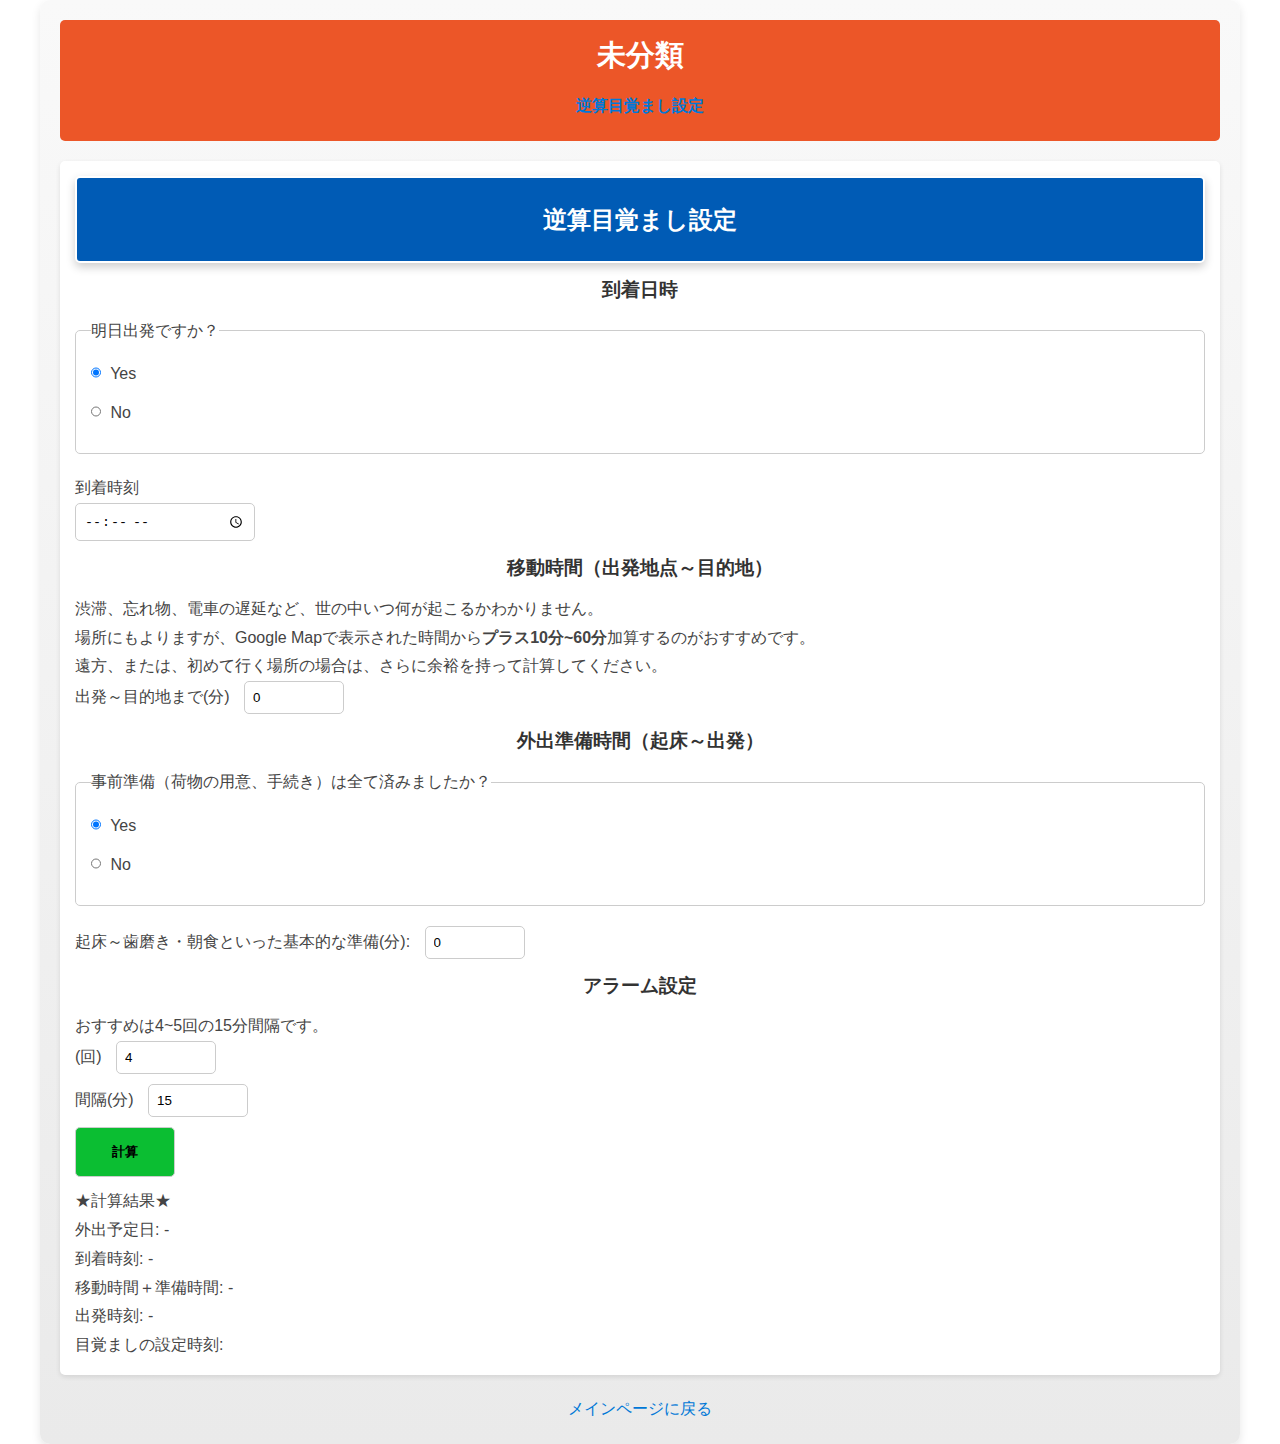
==== Uncategorized.html @ 451b9432 "Add files via upload" ====
<!DOCTYPE html>
<html lang="ja">
  <head>
    <meta charset="UTF-8" />
    <meta name="viewport" content="width=device-width, initial-scale=1.0" />
    <title>未分類</title>
    <link rel="stylesheet" href="styles.css" />
    <script src="Uncategorized.js" defer></script>
  </head>
  <body>
    <header>
      <h1>未分類</h1>
      <nav>
        <ul>
          <li><a href="#reverse-alarm">逆算目覚まし設定</a></li>
        </ul>
      </nav>
    </header>
    <main>
      <!-- 逆算目覚まし設定セクション -->
      <section id="reverse-alarm">
        <h2>逆算目覚まし設定</h2>
        <form onsubmit="event.preventDefault(); calculateAlarms();">
          <div>
            <h3>到着日時</h3>
            <fieldset>
              <legend>明日出発ですか？</legend>
              <label class="check_lb">
                <input
                  type="radio"
                  name="isTomorrow"
                  value="yes"
                  required
                  checked
                />
                Yes
              </label>
              <label class="check_lb">
                <input type="radio" name="isTomorrow" value="no" />
                No
              </label>
              <div id="dateInputContainer" style="display: none">
                <label for="arrivalDate">外出予定日:</label>
                <input type="date" id="arrivalDate" />
              </div>
            </fieldset>
            <label
              >到着時刻
              <input type="time" id="arrivalTime" required />
            </label>
          </div>

          <div>
            <h3>移動時間（出発地点～目的地）</h3>
            <p>
              渋滞、忘れ物、電車の遅延など、世の中いつ何が起こるかわかりません。
              <br />場所にもよりますが、Google
              Mapで表示された時間から<strong>プラス10分~60分</strong>加算するのがおすすめです。<br />
              遠方、または、初めて行く場所の場合は、さらに余裕を持って計算してください。
            </p>
            <label for="travelTime">出発～目的地まで(分)</label>
            <input
              type="number"
              id="travelTime"
              step="1"
              value="0"
              min="0"
              required
            />
          </div>

          <div>
            <h3>外出準備時間（起床～出発）</h3>
            <fieldset>
              <legend>
                事前準備（荷物の用意、手続き）は全て済みましたか？
              </legend>
              <label class="check_lb">
                <input
                  type="radio"
                  name="preparationDone"
                  value="yes"
                  required
                  checked
                />
                Yes
              </label>
              <label class="check_lb">
                <input type="radio" name="preparationDone" value="no" />
                No
              </label>
              <div id="extraPrepTimeContainer" style="display: none">
                <label for="extraPrepTime">事前準備にかかる時間(分)</label>
                <input type="number" id="extraPrepTime" step="1" />
              </div>
            </fieldset>

            <label for="prepTime"
              >起床～歯磨き・朝食といった基本的な準備(分):</label
            >
            <input
              type="number"
              id="prepTime"
              step="1"
              value="0"
              min="0"
              required
            />
          </div>

          <div>
            <h3>アラーム設定</h3>
            <p>おすすめは4~5回の15分間隔です。</p>
            <label for="alarmCount">(回)</label>
            <input type="number" id="alarmCount" value="4" min="1" required />
            <br />

            <label for="alarmInterval">間隔(分)</label>
            <input
              type="number"
              id="alarmInterval"
              value="15"
              min="1"
              required
            />
          </div>
          <p>
            <button type="submit">計算</button>
          </p>
        </form>

        <div>
          <p>★計算結果★</p>
          <p id="alarmDate">外出予定日: -</p>
          <p id="arrivalTimeResult">到着時刻: -</p>
          <p id="totalPrepTimeResult">移動時間＋準備時間: -</p>
          <p id="departureTimeResult">出発時刻: -</p>
          <p>目覚ましの設定時刻:</p>
          <ul id="alarmTimes"></ul>
        </div>
      </section>
    </main>

    <footer>
      <a href="index.html">メインページに戻る</a>
    </footer>
  </body>
</html>

<!--🔴メモ-->
<!--🔴ここの計算結果に、計算ボタンを押されたら上記の入力フォームから・到着してお
くべき時刻・目的地までの移動時間と準備時間の合計を表示するようにして


以下のように修正して、計算ボタンが押された際に「到着しておくべき時刻」と「目的地
までの移動時間と準備時間の合計」を計算結果に表示するようにします。

### 修正コード例

#### HTMLの修正
```html
<div>
  <p>★計算結果★</p>
  <p id="arrivalTimeResult">到着しておくべき時刻: -</p>
  <p id="totalPrepTimeResult">移動時間と準備時間の合計: - 分</p>
  <p id="alarmDate"></p>
  <p>目覚まし時計の時間:</p>
  <ul id="alarmTimes">
    <li>-</li>
  </ul>
</div>
```

#### JavaScriptの修正
```javascript
function calculateAlarms() {
  const arrivalTime = document.getElementById("arrivalTime").value;
  const isTomorrow = document.querySelector('input[name="isTomorrow"]:checked').value;
  const arrivalDateInput = document.getElementById("arrivalDate").value;
  const travelTime = parseInt(document.getElementById("travelTime").value, 10);
  const prepTime = parseInt(document.getElementById("prepTime").value, 10);
  const preparationDone = document.querySelector('input[name="preparationDone"]:checked').value;
  let extraPrepTime = 0;

  if (preparationDone === "no") {
    extraPrepTime = parseInt(document.getElementById("extraPrepTime").value, 10) || 0;
  }

  if (!arrivalTime || isNaN(travelTime) || isNaN(prepTime) || (preparationDone === "no" && isNaN(extraPrepTime))) {
    alert("正しい値を入力してください。");
    return;
  }

  const [arrivalHour, arrivalMinute] = arrivalTime.split(":").map(Number);
  const arrivalDate = new Date();

  if (isTomorrow === "yes") {
    arrivalDate.setDate(arrivalDate.getDate() + 1);
  } else if (arrivalDateInput) {
    const [year, month, day] = arrivalDateInput.split("-").map(Number);
    arrivalDate.setFullYear(year, month - 1, day);
  }

  arrivalDate.setHours(arrivalHour, arrivalMinute, 0);

  const totalPrepTime = travelTime + prepTime + extraPrepTime;

  // 計算結果を表示
  document.getElementById("arrivalTimeResult").textContent = `到着しておくべき時刻: ${arrivalTime}`;
  document.getElementById("totalPrepTimeResult").textContent = `移動時間と準備時間の合計: ${totalPrepTime} 分`;

  const wakeUpDate = new Date(arrivalDate.getTime() - totalPrepTime * 60 * 1000);

  const alarmTimes = [];
  for (let i = 0; i < 5; i++) {
    const alarmDate = new Date(wakeUpDate.getTime() - i * 15 * 60 * 1000);
    const alarmHour = alarmDate.getHours().toString().padStart(2, "0");
    const alarmMinute = alarmDate.getMinutes().toString().padStart(2, "0");
    alarmTimes.push(`${alarmHour}:${alarmMinute}`);
  }

  const alarmTimesList = document.getElementById("alarmTimes");
  alarmTimesList.innerHTML = "";
  alarmTimes.forEach((time) => {
    const li = document.createElement("li");
    li.textContent = time;
    alarmTimesList.appendChild(li);
  });

  const alarmDateElement = document.getElementById("alarmDate");
  const wakeUpDateString = wakeUpDate.toLocaleDateString("ja-JP", {
    year: "numeric",
    month: "2-digit",
    day: "2-digit",
  });
  alarmDateElement.textContent = `目覚まし時計の日付: ${wakeUpDateString}`;
}
```

### 修正内容
1. **HTML**:
   - 計算結果を表示するための新しい要素 `<p id="arrivalTimeResult">` と `<p
     id="totalPrepTimeResult">` を追加。
2. **JavaScript**:
   - 到着時刻 (`arrivalTime`) と移動時間と準備時間の合計 (`totalPrepTime`) を計
     算して、それぞれの要素に表示。

### 動作説明
1. **到着しておくべき時刻**:
   - 入力された到着時刻をそのまま表示。
2. **移動時間と準備時間の合計**:
   - 移動時間、準備時間、追加準備時間を合計して表示。
3. **目覚まし時計の時間**:
   - 15分おきに5つの目覚まし時間を計算してリストに表示。
4. **目覚まし時計の日付**:
   - 計算された目覚まし時計の最初の時間の日付を表示。-->
<!--🔴<label for="arrivalTime">🔴目的地に到着しておくべき時間:</label>のところに
明日→Yes or No　の選択肢を用意し、YesならそのままNoを選択したなら日付を入力する
欄を設けて


そして日付の要素を最終的な結果を表示するところ
<ul id="alarmTimes">
        <li>-</li>
      </ul>
らへんにその前日の日付を表示して

以下のように修正を加え、`明日→Yes or No`の選択肢を追加し、`No`の場合は日付を入力
する欄を表示するようにします。また、最終的な結果に前日の日付を表示します。

### 修正コード例

#### HTMLの修正
```html
<section id="reverse-alarm">
  <h2>逆算目覚まし設定</h2>
  <form onsubmit="event.preventDefault(); calculateAlarms();">
    <label for="arrivalTime">🔴目的地に到着しておくべき時間:</label><br>
    <input type="time" id="arrivalTime" required /><br />

    <fieldset>
      <legend>明日ですか？</legend>
      <label><input type="radio" name="isTomorrow" value="yes" required /> Yes</label>
      <label><input type="radio" name="isTomorrow" value="no" /> No</label>
    </fieldset>

    <div id="dateInputContainer" style="display: none;">
      <label for="arrivalDate">到着日付:</label>
      <input type="date" id="arrivalDate" /><br />
    </div>

    <label for="travelTime">●住居から目的地までに到着するまでにかかる移動時間:</label><br>
    <p>世の中何が起こるかわかりません。（渋滞・忘れ物・電車の遅延・etc…）
      <br>場所にもよりますが、google mapで表示された時間から最低でも<strong>＋20分~50分</strong>加算するのがおすすめです。
    </p>
    <input type="number" id="travelTime" step="1" required /> 分<br />

    <label for="prepTime">●起きてから外出準備（歯磨き、朝食、メイク、etc）ができるまでの時間:</label>
    <input type="number" id="prepTime" step="1" required /> 分<br />

    <fieldset>
      <legend>事前準備（荷物・書類・etc）は済みましたか？</legend>
      <label><input type="radio" name="preparationDone" value="yes" required /> Yes</label>
      <label><input type="radio" name="preparationDone" value="no" /> No</label>
    </fieldset>

    <div id="extraPrepTimeContainer" style="display: none;">
      <label for="extraPrepTime">事前準備にかかる時間 (分):</label>
      <input type="number" id="extraPrepTime" step="1" /> 分<br />
    </div>

    <button type="submit">計算</button>
  </form>
  <p>目覚まし時計の時間:</p>
  <ul id="alarmTimes">
    <li>-</li>
  </ul>
  <p id="alarmDate"></p>
</section>
```

#### JavaScriptの修正
```javascript
document.querySelectorAll('input[name="isTomorrow"]').forEach((radio) => {
  radio.addEventListener("change", (event) => {
    const dateInputContainer = document.getElementById("dateInputContainer");
    if (event.target.value === "no") {
      dateInputContainer.style.display = "block";
    } else {
      dateInputContainer.style.display = "none";
    }
  });
});

document.querySelectorAll('input[name="preparationDone"]').forEach((radio) => {
  radio.addEventListener("change", (event) => {
    const extraPrepTimeContainer = document.getElementById("extraPrepTimeContainer");
    if (event.target.value === "no") {
      extraPrepTimeContainer.style.display = "block";
    } else {
      extraPrepTimeContainer.style.display = "none";
    }
  });
});

function calculateAlarms() {
  const arrivalTime = document.getElementById("arrivalTime").value;
  const isTomorrow = document.querySelector('input[name="isTomorrow"]:checked').value;
  const arrivalDateInput = document.getElementById("arrivalDate").value;
  const travelTime = parseInt(document.getElementById("travelTime").value, 10);
  const prepTime = parseInt(document.getElementById("prepTime").value, 10);
  const preparationDone = document.querySelector('input[name="preparationDone"]:checked').value;
  let extraPrepTime = 0;

  if (preparationDone === "no") {
    extraPrepTime = parseInt(document.getElementById("extraPrepTime").value, 10) || 0;
  }

  if (!arrivalTime || isNaN(travelTime) || isNaN(prepTime) || (preparationDone === "no" && isNaN(extraPrepTime))) {
    alert("正しい値を入力してください。");
    return;
  }

  const [arrivalHour, arrivalMinute] = arrivalTime.split(":").map(Number);
  const arrivalDate = new Date();

  if (isTomorrow === "yes") {
    arrivalDate.setDate(arrivalDate.getDate() + 1);
  } else if (arrivalDateInput) {
    const [year, month, day] = arrivalDateInput.split("-").map(Number);
    arrivalDate.setFullYear(year, month - 1, day);
  }

  arrivalDate.setHours(arrivalHour, arrivalMinute, 0);

  const totalPrepTime = travelTime + prepTime + extraPrepTime;
  const wakeUpDate = new Date(arrivalDate.getTime() - totalPrepTime * 60 * 1000);

  const alarmTimes = [];
  for (let i = 0; i < 5; i++) {
    const alarmDate = new Date(wakeUpDate.getTime() - i * 15 * 60 * 1000);
    const alarmHour = alarmDate.getHours().toString().padStart(2, "0");
    const alarmMinute = alarmDate.getMinutes().toString().padStart(2, "0");
    alarmTimes.push(`${alarmHour}:${alarmMinute}`);
  }

  const alarmTimesList = document.getElementById("alarmTimes");
  alarmTimesList.innerHTML = "";
  alarmTimes.forEach((time) => {
    const li = document.createElement("li");
    li.textContent = time;
    alarmTimesList.appendChild(li);
  });

  const alarmDateElement = document.getElementById("alarmDate");
  const wakeUpDateString = wakeUpDate.toLocaleDateString("ja-JP", {
    year: "numeric",
    month: "2-digit",
    day: "2-digit",
  });
  alarmDateElement.textContent = `目覚まし時計の日付: ${wakeUpDateString}`;
}
```

### 動作説明
1. **明日かどうかの選択**:
   - `Yes`を選択すると日付入力欄は非表示。
   - `No`を選択すると日付入力欄が表示され、到着日付を入力可能。
2. **目覚まし時計の時間計算**:
   - 到着時間と日付、移動時間、準備時間、追加準備時間を基に計算。
   - 15分おきに5つの目覚まし時間を生成。
3. **結果表示**:
   - 目覚まし時計の時間をリスト表示。
   - 目覚まし時計の前日の日付を表示。-->
<!--🔴入力ホームを以下の内容に修正して
・目的地に到着しておくべき時間
・住居から目的地までに到着するまでにかかる移動時間（世の中何が起こるかわからない！google mapで出た時間から＋20分~50分でみておこう！）
・起きてから外出準備（歯磨き、朝食、メイク、etc）ができるまでの時間
・事前準備（荷物・書類・etc）は済んだ？→Yes or No
Noを選んだ場合はその事前準備にかかる時間の入力ホーム
Yesを選んだなら入力ホームは非表示

＃上記の情報から目的地に到着しておくべき時間に加算して目覚まし時計の時間を15分おきに5セット分自動生成して


-->
<!--🔴<li> <a href="Uncategorized.html">未分類</a> <ul> <li>逆算目覚まし設
        定</li> <li>購入判断</li> </ul> </li>メインページはこうなってるので<li>
        逆算目覚まし設定</li>の部分のセクションをつくって



以下は「逆算目覚まし設定」セクションを作成するコード例です。このセクションでは、
起床時間を設定し、必要な睡眠時間を入力することで、逆算して何時に寝るべきかを計算
します。

### 修正コード例

#### HTMLの追加
```html
<section id="reverse-alarm">
  <h2>逆算目覚まし設定</h2>
  <form onsubmit="event.preventDefault(); calculateBedtime();">
    <label for="wakeUpTime">起床時間:</label>
    <input type="time" id="wakeUpTime" required /><br />

    <label for="sleepDuration">必要な睡眠時間 (時間):</label>
    <input type="number" id="sleepDuration" step="0.5" required /> 時間<br />

    <button type="submit">計算</button>
  </form>
  <p>寝るべき時間: <span id="bedtimeResult">-</span></p>
</section>
```

#### JavaScriptの追加
```javascript
function calculateBedtime() {
  const wakeUpTime = document.getElementById("wakeUpTime").value;
  const sleepDuration = parseFloat(document.getElementById("sleepDuration").value);

  if (!wakeUpTime || isNaN(sleepDuration) || sleepDuration <= 0) {
    alert("正しい値を入力してください。");
    return;
  }

  const [wakeHour, wakeMinute] = wakeUpTime.split(":").map(Number);
  const wakeUpDate = new Date();
  wakeUpDate.setHours(wakeHour, wakeMinute, 0);

  const bedtimeDate = new Date(wakeUpDate.getTime() - sleepDuration * 60 * 60 * 1000);
  const bedtimeHour = bedtimeDate.getHours().toString().padStart(2, "0");
  const bedtimeMinute = bedtimeDate.getMinutes().toString().padStart(2, "0");

  document.getElementById("bedtimeResult").textContent = `${bedtimeHour}:${bedtimeMinute}`;
}
```

### 動作説明
1. **起床時間**を`<input type="time">`で入力。
2. **必要な睡眠時間**を`<input type="number">`で入力。
3. `calculateBedtime`関数で、起床時間から必要な睡眠時間を引いて寝るべき時間を計
   算。
4. 計算結果を`<span id="bedtimeResult">`に表示。

### 結果例
- 起床時間: `07:00`
- 必要な睡眠時間: `8`
- 結果: `23:00`   -->
---- styles.css ----
/* 全体のリセット */
* {
  margin: 0;
  padding: 0;
  box-sizing: border-box;
}

html {
  background: url("https://plus.unsplash.com/premium_photo-1679923913597-2848bb0acf0a?q=80&w=1503&auto=format&fit=crop&ixlib=rb-4.0.3&ixid=M3wxMjA3fDB8MHxwaG90by1wYWdlfHx8fGVufDB8fHx8fA%3D%3D")
    no-repeat center center fixed;
  background-size: cover;
  height: auto;
}

body {
  font-family: "Segoe UI", Tahoma, Geneva, Verdana, sans-serif;
  line-height: 1.8;
  background: linear-gradient(to bottom, #f9f9f9, #eaeaea);
  color: #444;
  padding: 20px;
  width: 100%;
  height: 100%;
  max-width: 1200px;
  margin: 0 auto;
  box-shadow: 0 4px 10px rgba(0, 0, 0, 0.1);
  border-radius: 10px;
}

h2 {
  text-align: center;
  width: 100%;
  padding: 20px;
  background: #005bb5;
  color: #fff;
  border: 2px solid #fff;
  border-radius: 5px;
  box-shadow: 0 4px 10px rgba(0, 0, 0, 0.2);
}

h3 {
  text-align: center;
  margin-bottom: 10px;
  color: #333;
}

header {
  background: #ec5628;
  color: #fff;
  padding: 10px 20px;
  text-align: center;
  border-radius: 5px;
}

header h1 {
  font-size: 1.8rem;
  margin-bottom: 10px;
}

header p {
  font-size: 1rem;
}

nav ul {
  list-style: none;
  padding: 0;
  margin: 10px 0;
}

nav ul li {
  margin-bottom: 10px;
}

nav ul li a {
  text-decoration: none;
  color: #0078d7;
  font-weight: bold;
}

nav ul li a:hover {
  text-decoration: underline;
}

main {
  margin-top: 20px;
}

section {
  background: #fff;
  padding: 15px;
  margin-bottom: 20px;
  border-radius: 5px;
  box-shadow: 0 2px 5px rgba(0, 0, 0, 0.1);
}

form {
  margin-top: 10px;
}

form label {
  display: inline-block;
  margin-right: 10px;
}

form input,
form select,
form button {
  width: 100%;
  padding: 8px;
  margin-bottom: 10px;
  border: 1px solid #ccc;
  border-radius: 5px;
}

form input[type="number"] {
  width: 100px;
}

form button {
  width: 100px;
  height: 50px;
  background-color: #0bbe32;
  color: #000;
  font-weight: bold;
}

form button:hover {
  background: #005bb5;
}

fieldset {
  border: 1px solid #ccc;
  padding: 15px;
  margin-bottom: 20px;
  border-radius: 5px;
}

input[type="number"]::-webkit-inner-spin-button,
input[type="number"]::-webkit-outer-spin-button {
  -webkit-appearance: none;
  margin: 0;
}

p span {
  font-weight: bold;
  color: #0078d7;
}

footer {
  text-align: center;
  margin-top: 20px;
}

footer a {
  text-decoration: none;
  color: #0078d7;
}

footer a:hover {
  text-decoration: underline;
}

.product {
  border: 1px solid #ccc;
  border-radius: 5px;
  padding: 15px;
  margin-bottom: 20px;
  background-color: #f9f9f9;
  box-shadow: 0 2px 5px rgba(0, 0, 0, 0.1);
}

.product h3 {
  margin-bottom: 10px;
  font-size: 1.2rem;
  color: #333;
}

.product form {
  display: block;
  gap: 10px;
}

.product button {
  background-color: #0078d7;
  color: #fff;
  border: none;
  padding: 10px;
  border-radius: 5px;
  cursor: pointer;
}

.product button:hover {
  background-color: #005bb5;
}

.site-header {
  background: linear-gradient(to right, #ff7e5f, #feb47b);
  padding: 20px;
  text-align: center;
  border-radius: 10px;
  box-shadow: 0 4px 10px rgba(0, 0, 0, 0.2);
}

.highlight-title {
  font-size: 2.5rem;
  font-weight: bold;
  color: #fff;
  text-shadow: 2px 2px 4px rgba(0, 0, 0, 0.5);
  margin-bottom: 10px;
}

.styled-menu {
  list-style: none;
  padding: 0;
  margin: 20px 0;
  background: #f4f4f4;
  border-radius: 10px;
  box-shadow: 0 2px 5px rgba(0, 0, 0, 0.1);
}

.styled-item {
  border-bottom: 1px solid #ddd;
  padding: 10px 20px;
}

.styled-item:last-child {
  border-bottom: none;
}

.styled-item a {
  text-decoration: none;
  color: #005bb5;
  font-weight: bold;
  display: block;
}

.styled-item a:hover {
  color: #ff7e5f;
}

.styled-submenu {
  list-style: none;
  padding: 10px 20px;
  margin: 10px 0;
  background: #fff;
  border-radius: 5px;
  box-shadow: 0 2px 5px rgba(0, 0, 0, 0.1);
}

.styled-subitem {
  padding: 5px 0;
}

.styled-subitem a {
  text-decoration: none;
  color: #0078d7;
}

.styled-subitem a:hover {
  text-decoration: underline;
}

.check_lb {
  display: block;
  margin-bottom: 10px;
}

.check_lb input[type="radio"] {
  margin-right: 5px;
  width: 10px;
}

@media screen and (max-width: 768px) {
  body {
    padding: 10px;
    width: 100%;
    max-width: none;
  }

  header,
  section,
  footer {
    padding: 10px;
  }

  form input,
  form select,
  form button {
    width: 100%;
    margin-bottom: 10px;
    box-sizing: border-box;
  }

  form input[type="number"],
  form input[type="text"] {
    width: 100%;
    font-size: 1rem;
    padding: 8px;
  }

  .product form {
    display: flex;
    flex-direction: column;
    gap: 10px;
  }

  fieldset label {
    display: block;
    margin-bottom: 10px;
  }

  fieldset input[type="radio"] {
    margin-right: 5px;
  }
}
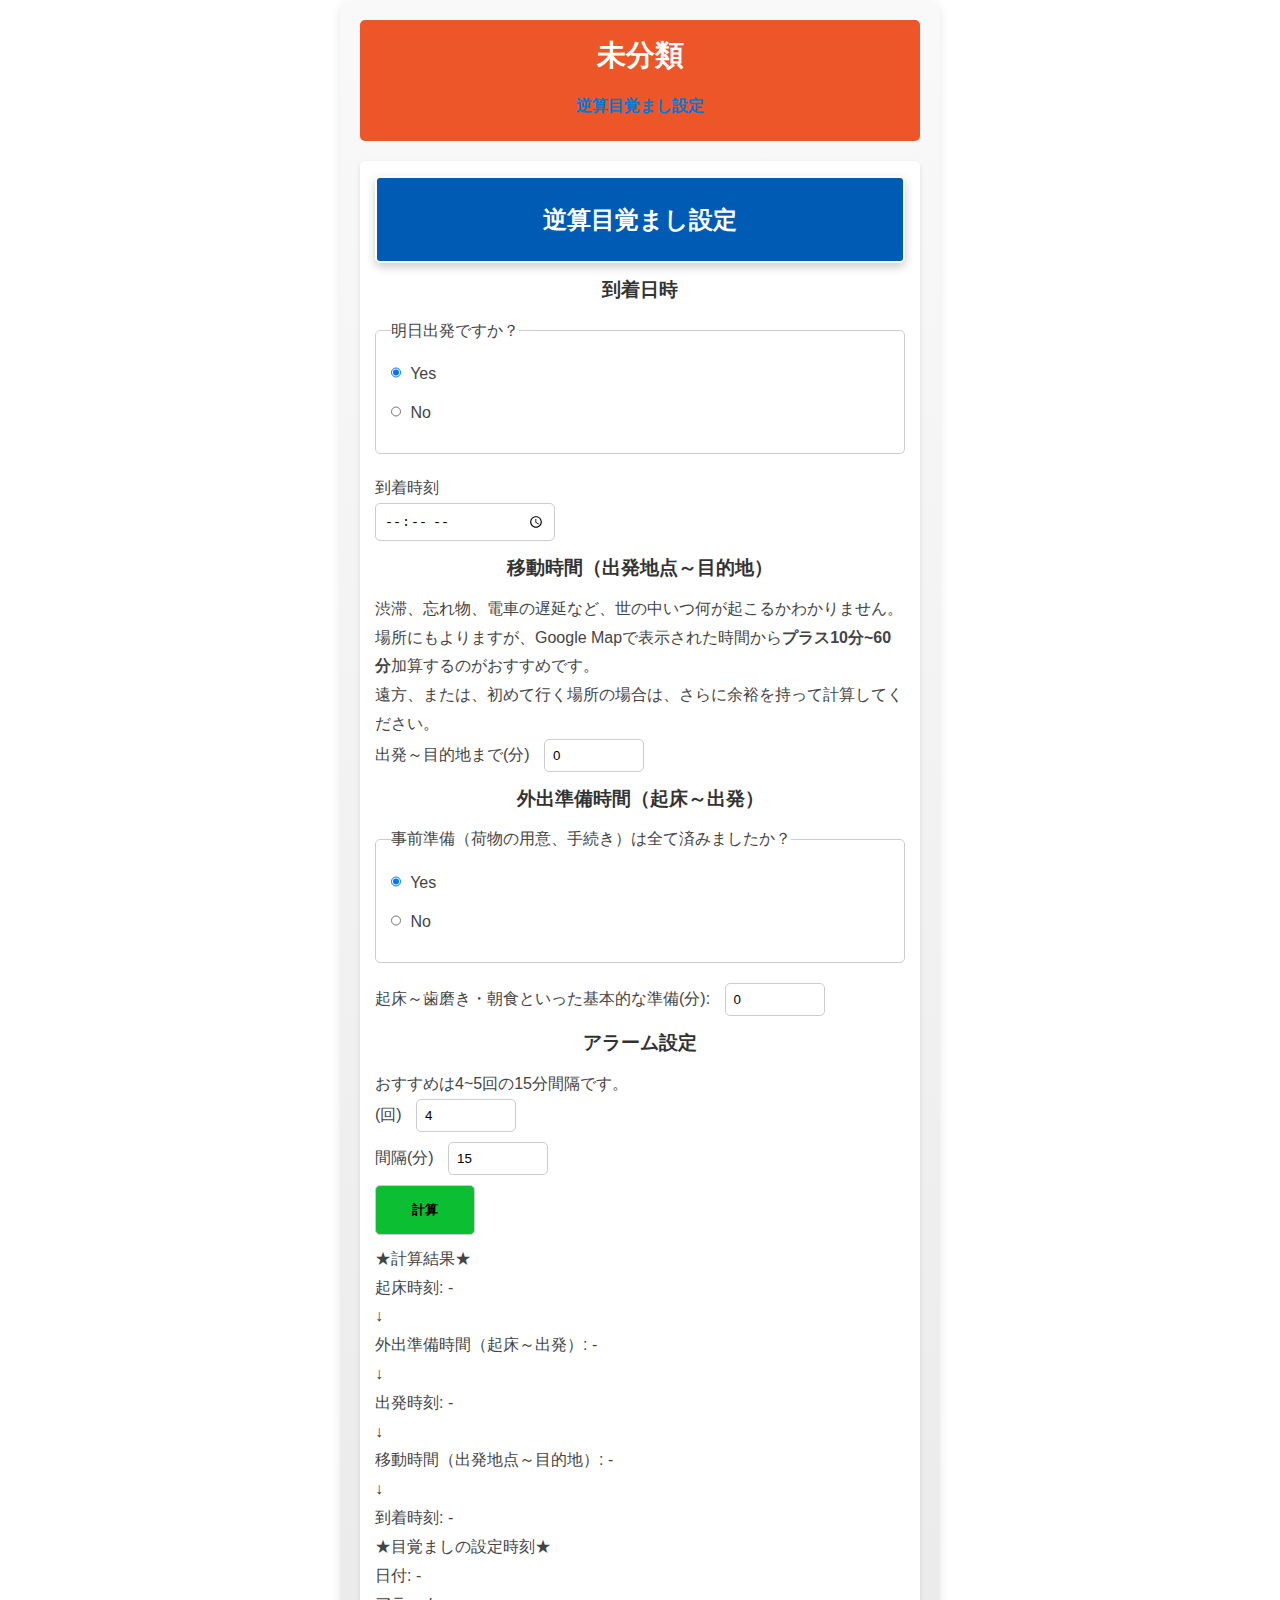
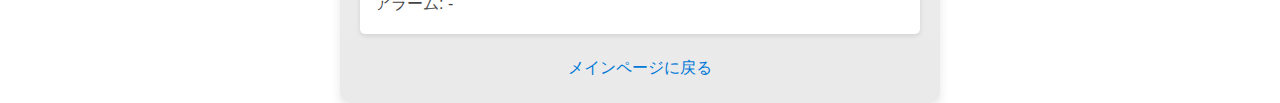
==== commit 576186ea: "Update Uncategorized.html" ====
--- a/Uncategorized.html
+++ b/Uncategorized.html
@@ -131,12 +131,20 @@
 
         <div>
           <p>★計算結果★</p>
-          <p id="alarmDate">外出予定日: -</p>
+          <p id="wakeUpTimeResult">起床時刻: -</p>
+          <p>↓</p>
+          <p id="prepTimeResult">外出準備時間（起床～出発）: -</p>
+          <p>↓</p>
+          <p id="departureTimeResult">出発時刻: -</p>
+          <p>↓</p>
+          <p id="travelTimeResult">移動時間（出発地点～目的地）: -</p>
+          <p>↓</p>
           <p id="arrivalTimeResult">到着時刻: -</p>
-          <p id="totalPrepTimeResult">移動時間＋準備時間: -</p>
-          <p id="departureTimeResult">出発時刻: -</p>
-          <p>目覚ましの設定時刻:</p>
-          <ul id="alarmTimes"></ul>
+          <p>★目覚ましの設定時刻★</p>
+          <p id="alarmDate">日付: -</p>
+          <ul id="alarmTimes">
+            アラーム: -
+          </ul>
         </div>
       </section>
     </main>
@@ -146,344 +154,3 @@
     </footer>
   </body>
 </html>
-
-<!--🔴メモ-->
-<!--🔴ここの計算結果に、計算ボタンを押されたら上記の入力フォームから・到着してお
-くべき時刻・目的地までの移動時間と準備時間の合計を表示するようにして
-
-
-以下のように修正して、計算ボタンが押された際に「到着しておくべき時刻」と「目的地
-までの移動時間と準備時間の合計」を計算結果に表示するようにします。
-
-### 修正コード例
-
-#### HTMLの修正
-```html
-<div>
-  <p>★計算結果★</p>
-  <p id="arrivalTimeResult">到着しておくべき時刻: -</p>
-  <p id="totalPrepTimeResult">移動時間と準備時間の合計: - 分</p>
-  <p id="alarmDate"></p>
-  <p>目覚まし時計の時間:</p>
-  <ul id="alarmTimes">
-    <li>-</li>
-  </ul>
-</div>
-```
-
-#### JavaScriptの修正
-```javascript
-function calculateAlarms() {
-  const arrivalTime = document.getElementById("arrivalTime").value;
-  const isTomorrow = document.querySelector('input[name="isTomorrow"]:checked').value;
-  const arrivalDateInput = document.getElementById("arrivalDate").value;
-  const travelTime = parseInt(document.getElementById("travelTime").value, 10);
-  const prepTime = parseInt(document.getElementById("prepTime").value, 10);
-  const preparationDone = document.querySelector('input[name="preparationDone"]:checked').value;
-  let extraPrepTime = 0;
-
-  if (preparationDone === "no") {
-    extraPrepTime = parseInt(document.getElementById("extraPrepTime").value, 10) || 0;
-  }
-
-  if (!arrivalTime || isNaN(travelTime) || isNaN(prepTime) || (preparationDone === "no" && isNaN(extraPrepTime))) {
-    alert("正しい値を入力してください。");
-    return;
-  }
-
-  const [arrivalHour, arrivalMinute] = arrivalTime.split(":").map(Number);
-  const arrivalDate = new Date();
-
-  if (isTomorrow === "yes") {
-    arrivalDate.setDate(arrivalDate.getDate() + 1);
-  } else if (arrivalDateInput) {
-    const [year, month, day] = arrivalDateInput.split("-").map(Number);
-    arrivalDate.setFullYear(year, month - 1, day);
-  }
-
-  arrivalDate.setHours(arrivalHour, arrivalMinute, 0);
-
-  const totalPrepTime = travelTime + prepTime + extraPrepTime;
-
-  // 計算結果を表示
-  document.getElementById("arrivalTimeResult").textContent = `到着しておくべき時刻: ${arrivalTime}`;
-  document.getElementById("totalPrepTimeResult").textContent = `移動時間と準備時間の合計: ${totalPrepTime} 分`;
-
-  const wakeUpDate = new Date(arrivalDate.getTime() - totalPrepTime * 60 * 1000);
-
-  const alarmTimes = [];
-  for (let i = 0; i < 5; i++) {
-    const alarmDate = new Date(wakeUpDate.getTime() - i * 15 * 60 * 1000);
-    const alarmHour = alarmDate.getHours().toString().padStart(2, "0");
-    const alarmMinute = alarmDate.getMinutes().toString().padStart(2, "0");
-    alarmTimes.push(`${alarmHour}:${alarmMinute}`);
-  }
-
-  const alarmTimesList = document.getElementById("alarmTimes");
-  alarmTimesList.innerHTML = "";
-  alarmTimes.forEach((time) => {
-    const li = document.createElement("li");
-    li.textContent = time;
-    alarmTimesList.appendChild(li);
-  });
-
-  const alarmDateElement = document.getElementById("alarmDate");
-  const wakeUpDateString = wakeUpDate.toLocaleDateString("ja-JP", {
-    year: "numeric",
-    month: "2-digit",
-    day: "2-digit",
-  });
-  alarmDateElement.textContent = `目覚まし時計の日付: ${wakeUpDateString}`;
-}
-```
-
-### 修正内容
-1. **HTML**:
-   - 計算結果を表示するための新しい要素 `<p id="arrivalTimeResult">` と `<p
-     id="totalPrepTimeResult">` を追加。
-2. **JavaScript**:
-   - 到着時刻 (`arrivalTime`) と移動時間と準備時間の合計 (`totalPrepTime`) を計
-     算して、それぞれの要素に表示。
-
-### 動作説明
-1. **到着しておくべき時刻**:
-   - 入力された到着時刻をそのまま表示。
-2. **移動時間と準備時間の合計**:
-   - 移動時間、準備時間、追加準備時間を合計して表示。
-3. **目覚まし時計の時間**:
-   - 15分おきに5つの目覚まし時間を計算してリストに表示。
-4. **目覚まし時計の日付**:
-   - 計算された目覚まし時計の最初の時間の日付を表示。-->
-<!--🔴<label for="arrivalTime">🔴目的地に到着しておくべき時間:</label>のところに
-明日→Yes or No　の選択肢を用意し、YesならそのままNoを選択したなら日付を入力する
-欄を設けて
-
-
-そして日付の要素を最終的な結果を表示するところ
-<ul id="alarmTimes">
-        <li>-</li>
-      </ul>
-らへんにその前日の日付を表示して
-
-以下のように修正を加え、`明日→Yes or No`の選択肢を追加し、`No`の場合は日付を入力
-する欄を表示するようにします。また、最終的な結果に前日の日付を表示します。
-
-### 修正コード例
-
-#### HTMLの修正
-```html
-<section id="reverse-alarm">
-  <h2>逆算目覚まし設定</h2>
-  <form onsubmit="event.preventDefault(); calculateAlarms();">
-    <label for="arrivalTime">🔴目的地に到着しておくべき時間:</label><br>
-    <input type="time" id="arrivalTime" required /><br />
-
-    <fieldset>
-      <legend>明日ですか？</legend>
-      <label><input type="radio" name="isTomorrow" value="yes" required /> Yes</label>
-      <label><input type="radio" name="isTomorrow" value="no" /> No</label>
-    </fieldset>
-
-    <div id="dateInputContainer" style="display: none;">
-      <label for="arrivalDate">到着日付:</label>
-      <input type="date" id="arrivalDate" /><br />
-    </div>
-
-    <label for="travelTime">●住居から目的地までに到着するまでにかかる移動時間:</label><br>
-    <p>世の中何が起こるかわかりません。（渋滞・忘れ物・電車の遅延・etc…）
-      <br>場所にもよりますが、google mapで表示された時間から最低でも<strong>＋20分~50分</strong>加算するのがおすすめです。
-    </p>
-    <input type="number" id="travelTime" step="1" required /> 分<br />
-
-    <label for="prepTime">●起きてから外出準備（歯磨き、朝食、メイク、etc）ができるまでの時間:</label>
-    <input type="number" id="prepTime" step="1" required /> 分<br />
-
-    <fieldset>
-      <legend>事前準備（荷物・書類・etc）は済みましたか？</legend>
-      <label><input type="radio" name="preparationDone" value="yes" required /> Yes</label>
-      <label><input type="radio" name="preparationDone" value="no" /> No</label>
-    </fieldset>
-
-    <div id="extraPrepTimeContainer" style="display: none;">
-      <label for="extraPrepTime">事前準備にかかる時間 (分):</label>
-      <input type="number" id="extraPrepTime" step="1" /> 分<br />
-    </div>
-
-    <button type="submit">計算</button>
-  </form>
-  <p>目覚まし時計の時間:</p>
-  <ul id="alarmTimes">
-    <li>-</li>
-  </ul>
-  <p id="alarmDate"></p>
-</section>
-```
-
-#### JavaScriptの修正
-```javascript
-document.querySelectorAll('input[name="isTomorrow"]').forEach((radio) => {
-  radio.addEventListener("change", (event) => {
-    const dateInputContainer = document.getElementById("dateInputContainer");
-    if (event.target.value === "no") {
-      dateInputContainer.style.display = "block";
-    } else {
-      dateInputContainer.style.display = "none";
-    }
-  });
-});
-
-document.querySelectorAll('input[name="preparationDone"]').forEach((radio) => {
-  radio.addEventListener("change", (event) => {
-    const extraPrepTimeContainer = document.getElementById("extraPrepTimeContainer");
-    if (event.target.value === "no") {
-      extraPrepTimeContainer.style.display = "block";
-    } else {
-      extraPrepTimeContainer.style.display = "none";
-    }
-  });
-});
-
-function calculateAlarms() {
-  const arrivalTime = document.getElementById("arrivalTime").value;
-  const isTomorrow = document.querySelector('input[name="isTomorrow"]:checked').value;
-  const arrivalDateInput = document.getElementById("arrivalDate").value;
-  const travelTime = parseInt(document.getElementById("travelTime").value, 10);
-  const prepTime = parseInt(document.getElementById("prepTime").value, 10);
-  const preparationDone = document.querySelector('input[name="preparationDone"]:checked').value;
-  let extraPrepTime = 0;
-
-  if (preparationDone === "no") {
-    extraPrepTime = parseInt(document.getElementById("extraPrepTime").value, 10) || 0;
-  }
-
-  if (!arrivalTime || isNaN(travelTime) || isNaN(prepTime) || (preparationDone === "no" && isNaN(extraPrepTime))) {
-    alert("正しい値を入力してください。");
-    return;
-  }
-
-  const [arrivalHour, arrivalMinute] = arrivalTime.split(":").map(Number);
-  const arrivalDate = new Date();
-
-  if (isTomorrow === "yes") {
-    arrivalDate.setDate(arrivalDate.getDate() + 1);
-  } else if (arrivalDateInput) {
-    const [year, month, day] = arrivalDateInput.split("-").map(Number);
-    arrivalDate.setFullYear(year, month - 1, day);
-  }
-
-  arrivalDate.setHours(arrivalHour, arrivalMinute, 0);
-
-  const totalPrepTime = travelTime + prepTime + extraPrepTime;
-  const wakeUpDate = new Date(arrivalDate.getTime() - totalPrepTime * 60 * 1000);
-
-  const alarmTimes = [];
-  for (let i = 0; i < 5; i++) {
-    const alarmDate = new Date(wakeUpDate.getTime() - i * 15 * 60 * 1000);
-    const alarmHour = alarmDate.getHours().toString().padStart(2, "0");
-    const alarmMinute = alarmDate.getMinutes().toString().padStart(2, "0");
-    alarmTimes.push(`${alarmHour}:${alarmMinute}`);
-  }
-
-  const alarmTimesList = document.getElementById("alarmTimes");
-  alarmTimesList.innerHTML = "";
-  alarmTimes.forEach((time) => {
-    const li = document.createElement("li");
-    li.textContent = time;
-    alarmTimesList.appendChild(li);
-  });
-
-  const alarmDateElement = document.getElementById("alarmDate");
-  const wakeUpDateString = wakeUpDate.toLocaleDateString("ja-JP", {
-    year: "numeric",
-    month: "2-digit",
-    day: "2-digit",
-  });
-  alarmDateElement.textContent = `目覚まし時計の日付: ${wakeUpDateString}`;
-}
-```
-
-### 動作説明
-1. **明日かどうかの選択**:
-   - `Yes`を選択すると日付入力欄は非表示。
-   - `No`を選択すると日付入力欄が表示され、到着日付を入力可能。
-2. **目覚まし時計の時間計算**:
-   - 到着時間と日付、移動時間、準備時間、追加準備時間を基に計算。
-   - 15分おきに5つの目覚まし時間を生成。
-3. **結果表示**:
-   - 目覚まし時計の時間をリスト表示。
-   - 目覚まし時計の前日の日付を表示。-->
-<!--🔴入力ホームを以下の内容に修正して
-・目的地に到着しておくべき時間
-・住居から目的地までに到着するまでにかかる移動時間（世の中何が起こるかわからない！google mapで出た時間から＋20分~50分でみておこう！）
-・起きてから外出準備（歯磨き、朝食、メイク、etc）ができるまでの時間
-・事前準備（荷物・書類・etc）は済んだ？→Yes or No
-Noを選んだ場合はその事前準備にかかる時間の入力ホーム
-Yesを選んだなら入力ホームは非表示
-
-＃上記の情報から目的地に到着しておくべき時間に加算して目覚まし時計の時間を15分おきに5セット分自動生成して
-
-
--->
-<!--🔴<li> <a href="Uncategorized.html">未分類</a> <ul> <li>逆算目覚まし設
-        定</li> <li>購入判断</li> </ul> </li>メインページはこうなってるので<li>
-        逆算目覚まし設定</li>の部分のセクションをつくって
-
-
-
-以下は「逆算目覚まし設定」セクションを作成するコード例です。このセクションでは、
-起床時間を設定し、必要な睡眠時間を入力することで、逆算して何時に寝るべきかを計算
-します。
-
-### 修正コード例
-
-#### HTMLの追加
-```html
-<section id="reverse-alarm">
-  <h2>逆算目覚まし設定</h2>
-  <form onsubmit="event.preventDefault(); calculateBedtime();">
-    <label for="wakeUpTime">起床時間:</label>
-    <input type="time" id="wakeUpTime" required /><br />
-
-    <label for="sleepDuration">必要な睡眠時間 (時間):</label>
-    <input type="number" id="sleepDuration" step="0.5" required /> 時間<br />
-
-    <button type="submit">計算</button>
-  </form>
-  <p>寝るべき時間: <span id="bedtimeResult">-</span></p>
-</section>
-```
-
-#### JavaScriptの追加
-```javascript
-function calculateBedtime() {
-  const wakeUpTime = document.getElementById("wakeUpTime").value;
-  const sleepDuration = parseFloat(document.getElementById("sleepDuration").value);
-
-  if (!wakeUpTime || isNaN(sleepDuration) || sleepDuration <= 0) {
-    alert("正しい値を入力してください。");
-    return;
-  }
-
-  const [wakeHour, wakeMinute] = wakeUpTime.split(":").map(Number);
-  const wakeUpDate = new Date();
-  wakeUpDate.setHours(wakeHour, wakeMinute, 0);
-
-  const bedtimeDate = new Date(wakeUpDate.getTime() - sleepDuration * 60 * 60 * 1000);
-  const bedtimeHour = bedtimeDate.getHours().toString().padStart(2, "0");
-  const bedtimeMinute = bedtimeDate.getMinutes().toString().padStart(2, "0");
-
-  document.getElementById("bedtimeResult").textContent = `${bedtimeHour}:${bedtimeMinute}`;
-}
-```
-
-### 動作説明
-1. **起床時間**を`<input type="time">`で入力。
-2. **必要な睡眠時間**を`<input type="number">`で入力。
-3. `calculateBedtime`関数で、起床時間から必要な睡眠時間を引いて寝るべき時間を計
-   算。
-4. 計算結果を`<span id="bedtimeResult">`に表示。
-
-### 結果例
-- 起床時間: `07:00`
-- 必要な睡眠時間: `8`
-- 結果: `23:00`   -->
--- a/styles.css
+++ b/styles.css
@@ -18,7 +18,7 @@
   background: linear-gradient(to bottom, #f9f9f9, #eaeaea);
   color: #444;
   padding: 20px;
-  width: 100%;
+  width: 600px;
   height: 100%;
   max-width: 1200px;
   margin: 0 auto;
@@ -269,6 +269,12 @@
   width: 10px;
 }
 
+button[type="submit"] {
+  color: #000;
+  background-color: #0bbe32;
+  font-weight: bold;
+}
+
 @media screen and (max-width: 768px) {
   body {
     padding: 10px;
